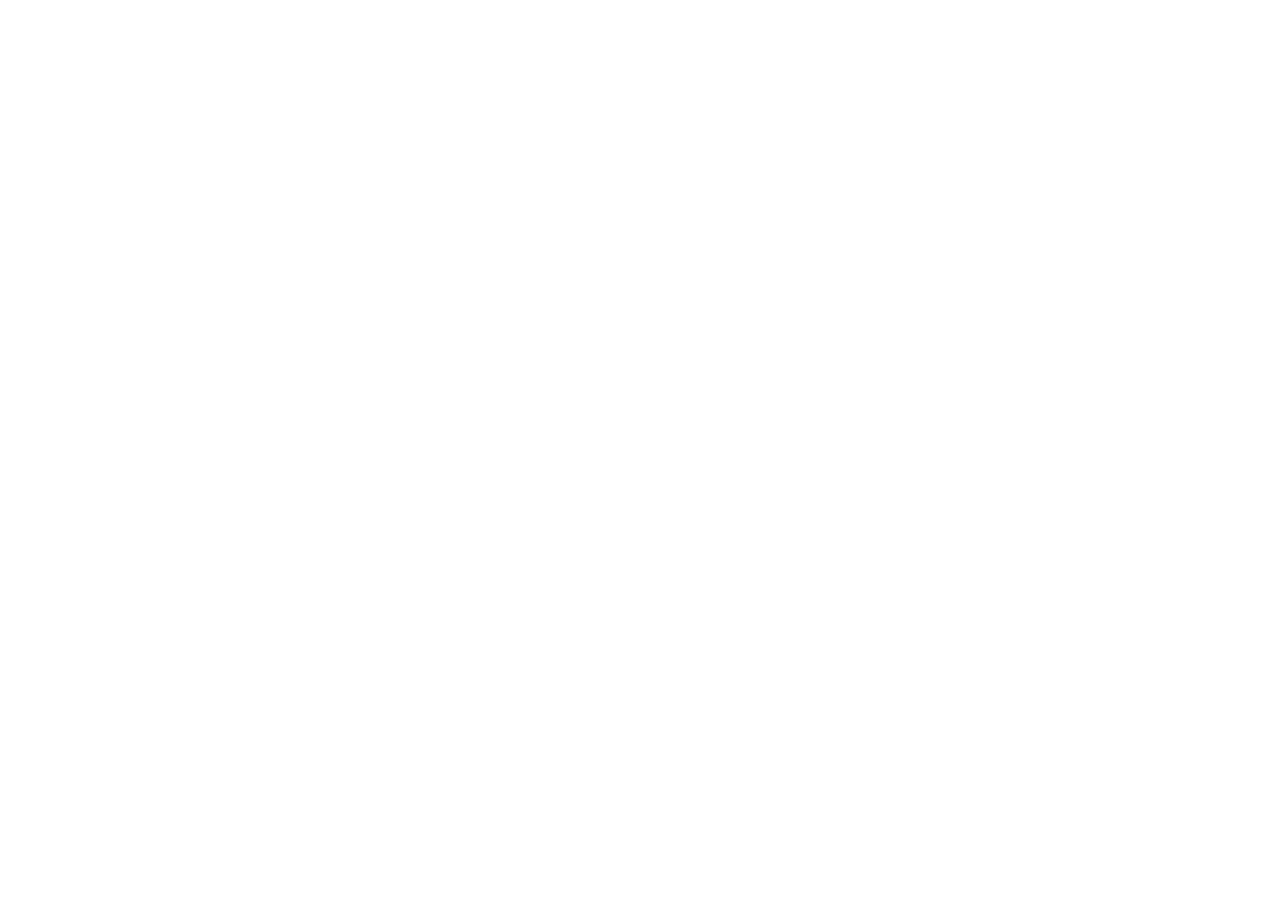
==== site/index2.html @ 2315e3f3 "32" ====
<!DOCTYPE html>
<html lang="en">
<head>
	<meta charset="UTF-8">
	<meta name="viewport" content="width=device-width, initial-scale=1.0">
	<title>Document</title>
</head>
<body>
	<div class="page">
		<header class="header">
			<div class="container">
				<div class="navig">
					
				</div>
			</div>
		</header>
		<div class="main">
			<div class="container">
				<div class="mainpg">
					
				</div>
			</div>
		</div>
	</div>	
</body>
</html>
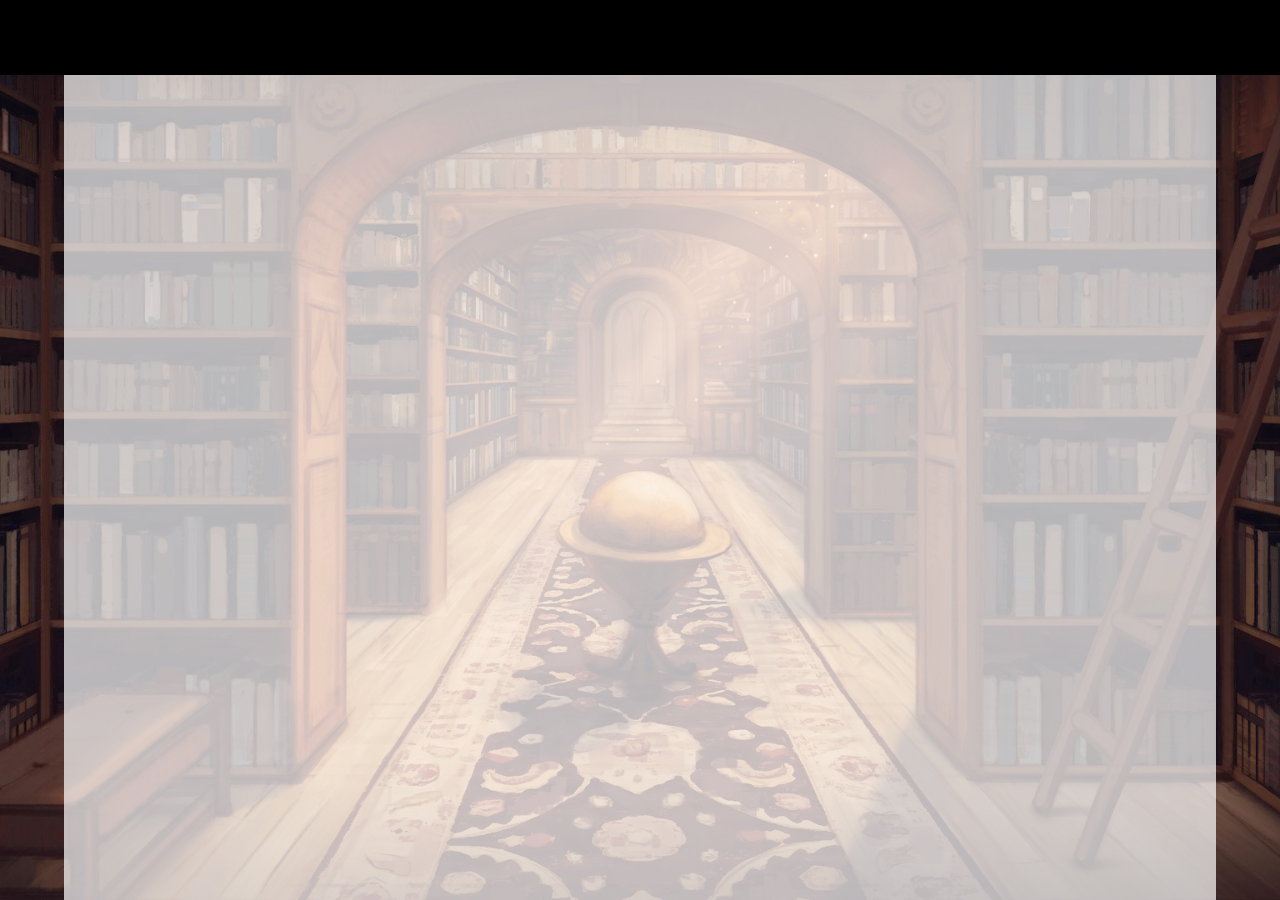
==== commit 98619e5d: "2" ====
--- a/site/index2.html
+++ b/site/index2.html
@@ -3,6 +3,8 @@
 <head>
 	<meta charset="UTF-8">
 	<meta name="viewport" content="width=device-width, initial-scale=1.0">
+	<link rel="stylesheet" type="text/css" href="css/text.css">
+	<link rel="stylesheet" type="text/css" href="css/style.css">
 	<title>Document</title>
 </head>
 <body>
--- a/site/css/text.css
+++ b/site/css/text.css
@@ -0,0 +1,14 @@
+.text{
+	max-height: 400px;
+	overflow:auto;
+	word-wrap: break-word;
+
+}
+.font_textarea{
+	font-family: cursive;
+	color: black;
+}
+.font_textarea.active{
+	color:  grey;
+}
+
--- a/site/css/style.css
+++ b/site/css/style.css
@@ -0,0 +1,187 @@
+*,*:before,*:after{
+	padding: 0;
+	margin: 0;
+	box-sizing: border-box;
+}
+html, body{
+	overflow: hidden;
+	height: 100%;
+}
+.page{
+	min-width: 100%;
+	min-height: 100vh;
+	background-image: url(../img/background1.jpg);
+	background-size: cover;
+	background-position: center;
+	background-repeat: no-repeat;
+}
+.container{
+	width: 90%;
+	background-color: rgba(255,255,255,0.7);
+	margin: 0 auto;
+	
+}
+.header{
+	z-index: 100;
+	position: fixed;
+	top: 0;
+	left: 0;
+	width: 100%;
+}
+.header:before{
+	content: '';
+	position: absolute;
+	top: 0;
+	left: 0;
+	width: 100%;
+	height: 100%;
+	background-color: black;
+}
+.navig{
+	position: relative;
+	z-index: 5;
+	width: 100%;
+	height: 75px;
+	display: flex;
+	justify-content: space-between;
+}
+	.logo{
+		background-repeat:no-repeat;
+		background-size: cover;
+		background-position:center;
+		height: 100%;
+		width: 100%;
+		max-width: 400px;
+		background-image: url(../img/rofl_logo.jpg); 
+	}
+.textarea{
+	width: 100%;
+	max-width: 100%;
+	resize: none;
+	height: 400px;
+	border: none;
+	font-size: 40px;
+	background-color: rgba(255,255,255,1);
+	border-right: 2px solid grey;
+	border-bottom: 2px solid grey;
+}
+.textarea:focus{
+	outline: none;
+	font-size: 40px;
+}
+::-webkit-input-placeholder{
+	font-size: 40px;
+	color: grey;
+
+}
+.mainpg{
+	padding-left: 1%;
+	padding-bottom: 1%;
+	padding-right: 1%;
+	padding-top: 60px;
+	width: 100%;
+	height: 100%;
+	min-height: 100vh;
+}
+.blocks{ 
+	width: 100%;
+	min-height: 400px;
+	padding: 1% 1% 1% 1%;
+	background-color: rgba(255,255,255,1);
+	display: flex;
+	flex-direction: row;
+	justify-content: space-between;
+	align-items: center;
+}
+	/*blocks*/
+	.input{
+		max-height: 400px;
+		width: 47%;
+		display: block;
+		
+
+	}
+	.key{
+		display: block;
+		width: 5%;
+		
+	}
+	.btn{
+		border:none;
+		background-image: url(../img/arrow.jpg);
+		background-size: cover;
+		background-repeat: no-repeat;
+		background-position:center;
+		min-width:100%;
+		min-height:40px;
+		height: 100%;
+		outline: none;
+	}
+		.btn0{
+		border:none;
+		background-image: url(../img/arrow1.jpg);
+		background-size: cover;
+		background-repeat: no-repeat;
+		background-position:center;
+		min-width:100%;
+		min-height:40px;
+		height: 100%;
+		outline: none;
+	}
+	.btn:hover{
+		background-color: red;
+	}
+	.output{
+		padding-left: 1%;
+		width: 47%;
+		display: block;
+		height: 400px;
+		border-left: 2px solid grey;
+		border-bottom: 2px solid grey;
+	}
+		.ans{
+			font-size: 40px;
+		}
+		
+@media screen and (max-width : 415px) and (max-device-height: 824px) {
+	.container{
+		width: 100%;
+		background-color: rgba(255,255,255,0.0);
+	}
+	.blocks{
+		flex-direction: column;
+	}
+	
+}
+@media screen and (min-width : 321px) and (max-height: 400px) {
+	.container{
+		width: 95%;
+	}
+	.ans{
+		font-size: 10px;
+	}
+	.input{
+		max-height: 200px;
+	}
+	.blocks{
+		min-height:200px;
+	}
+	.textarea{
+		height: 200px;
+	}
+}
+@media screen and (min-device-width : 768px) and (max-device-width : 1024px) and (orientation : portrait){
+	.container{
+		width: 100%;
+		background-color: rgba(255,255,255,0.7);
+	}
+	.blocks{
+		flex-direction: column;
+	}
+			
+}
+@media screen and (min-device-width : 768px) and (max-device-width : 1024px) and (orientation : landscape) {
+	.container{
+		width: 95%;
+	}
+}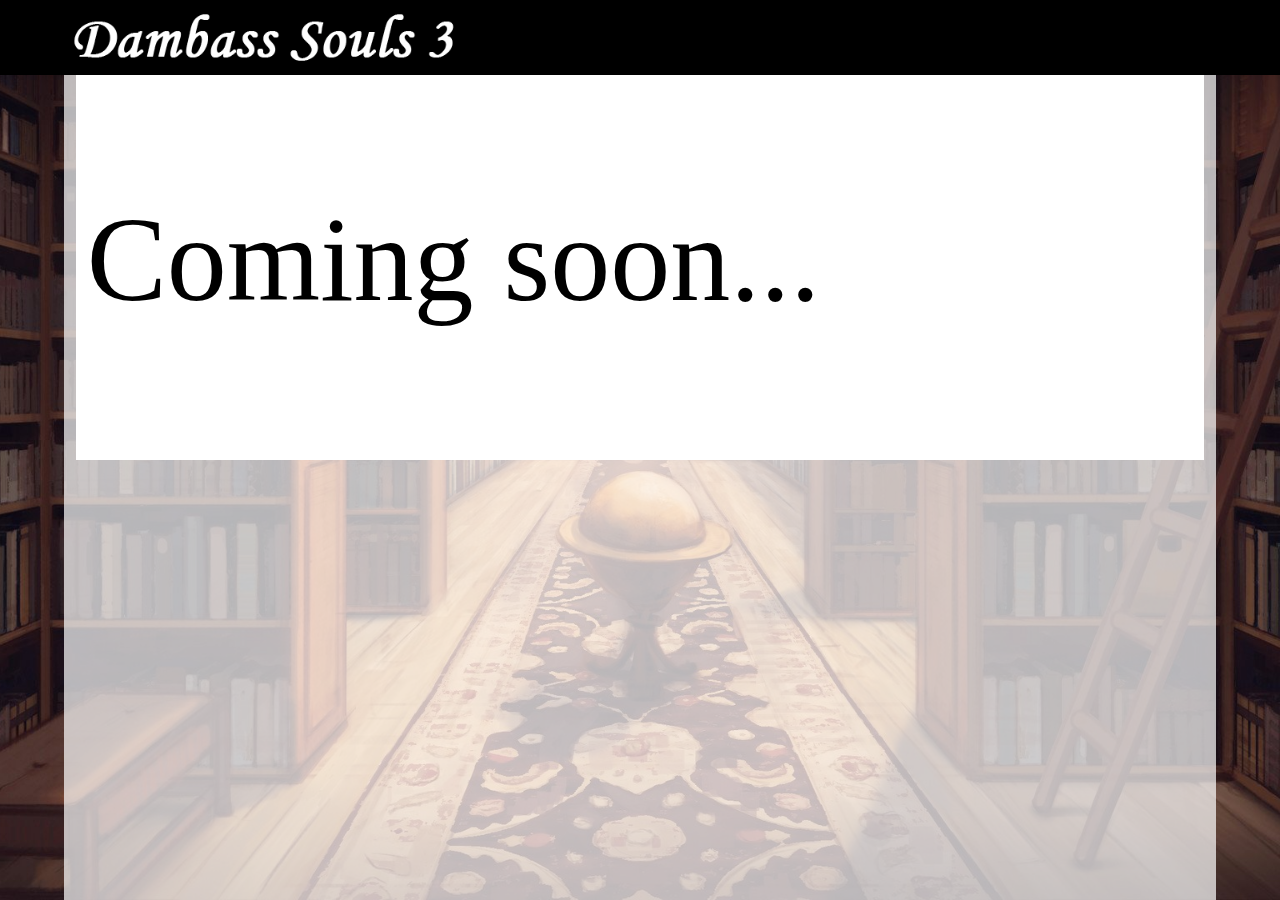
==== commit 237238a7: "---" ====
--- a/site/index2.html
+++ b/site/index2.html
@@ -12,14 +12,18 @@
 		<header class="header">
 			<div class="container">
 				<div class="navig">
-					
+					<div class="logo">
+
+					</div>
 				</div>
 			</div>
 		</header>
 		<div class="main">
 			<div class="container">
 				<div class="mainpg">
-					
+					<div class="blocks">
+					<p class="Ptext">   Coming soon...</p>
+					</div>
 				</div>
 			</div>
 		</div>
--- a/site/css/style.css
+++ b/site/css/style.css
@@ -15,12 +15,15 @@
 	background-position: center;
 	background-repeat: no-repeat;
 }
+
 .container{
 	width: 90%;
 	background-color: rgba(255,255,255,0.7);
 	margin: 0 auto;
 	
 }
+
+
 .header{
 	z-index: 100;
 	position: fixed;
@@ -37,6 +40,11 @@
 	height: 100%;
 	background-color: black;
 }
+ .Ptext{
+ 	text-align: center;
+ 	font-size: 120px;
+ 	align-items: center;
+ }
 .navig{
 	position: relative;
 	z-index: 5;
@@ -45,6 +53,7 @@
 	display: flex;
 	justify-content: space-between;
 }
+
 	.logo{
 		background-repeat:no-repeat;
 		background-size: cover;
@@ -142,7 +151,7 @@
 		.ans{
 			font-size: 40px;
 		}
-		
+
 @media screen and (max-width : 415px) and (max-device-height: 824px) {
 	.container{
 		width: 100%;
@@ -184,4 +193,5 @@
 	.container{
 		width: 95%;
 	}
-}+
+
